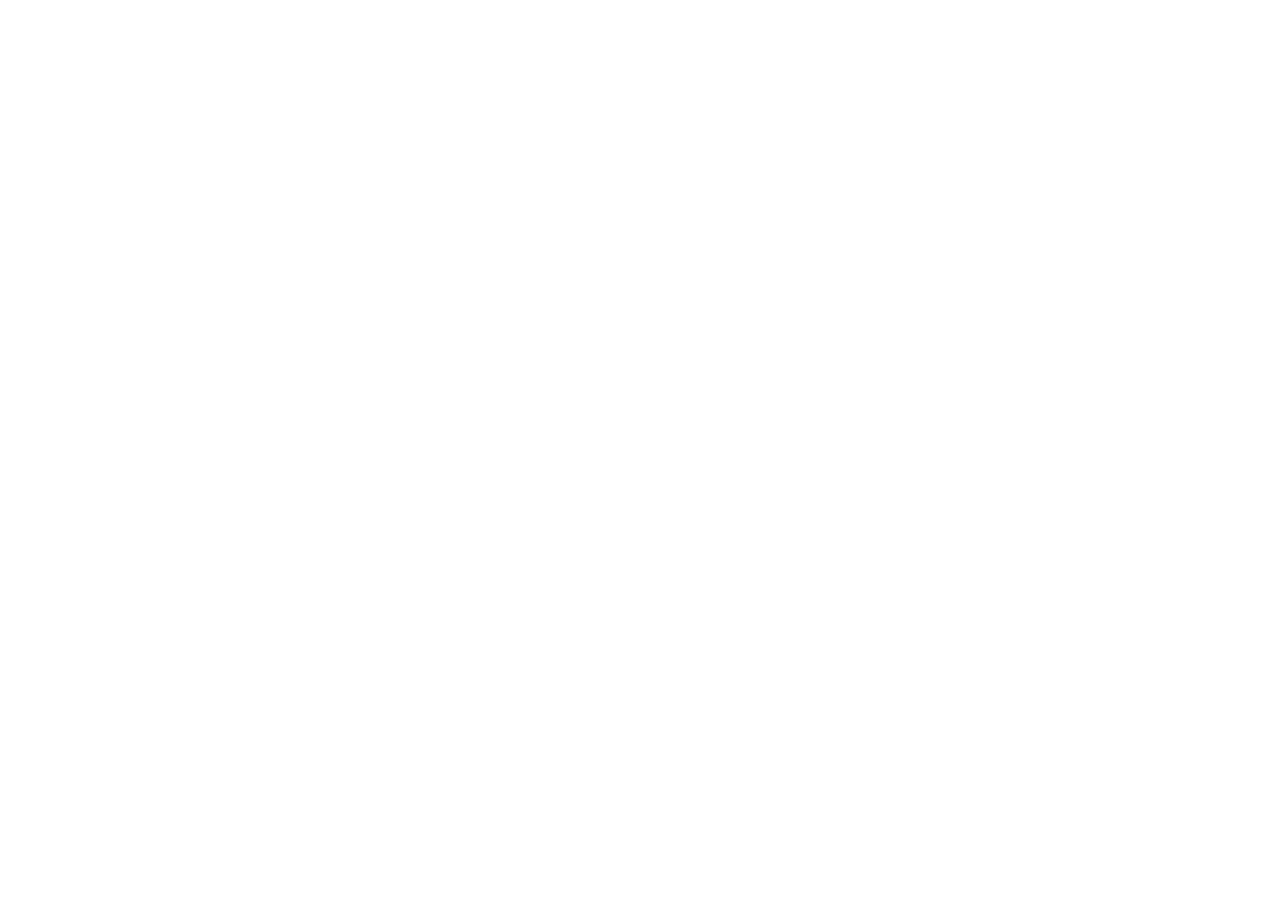
==== unidad_5/index.html @ ebf98298 "bootstrap unit 1" ====
<!DOCTYPE html>
<html lang="en">
<head>
    <meta charset="UTF-8">
    <meta http-equiv="X-UA-Compatible" content="IE=edge">
    <meta name="viewport" content="width=device-width, initial-scale=1.0">
    <link rel="stylesheet" href="./style.css">
    <title>BOOTSTRAP Unit 1</title>
</head>
<body>
    
</body>
</html>
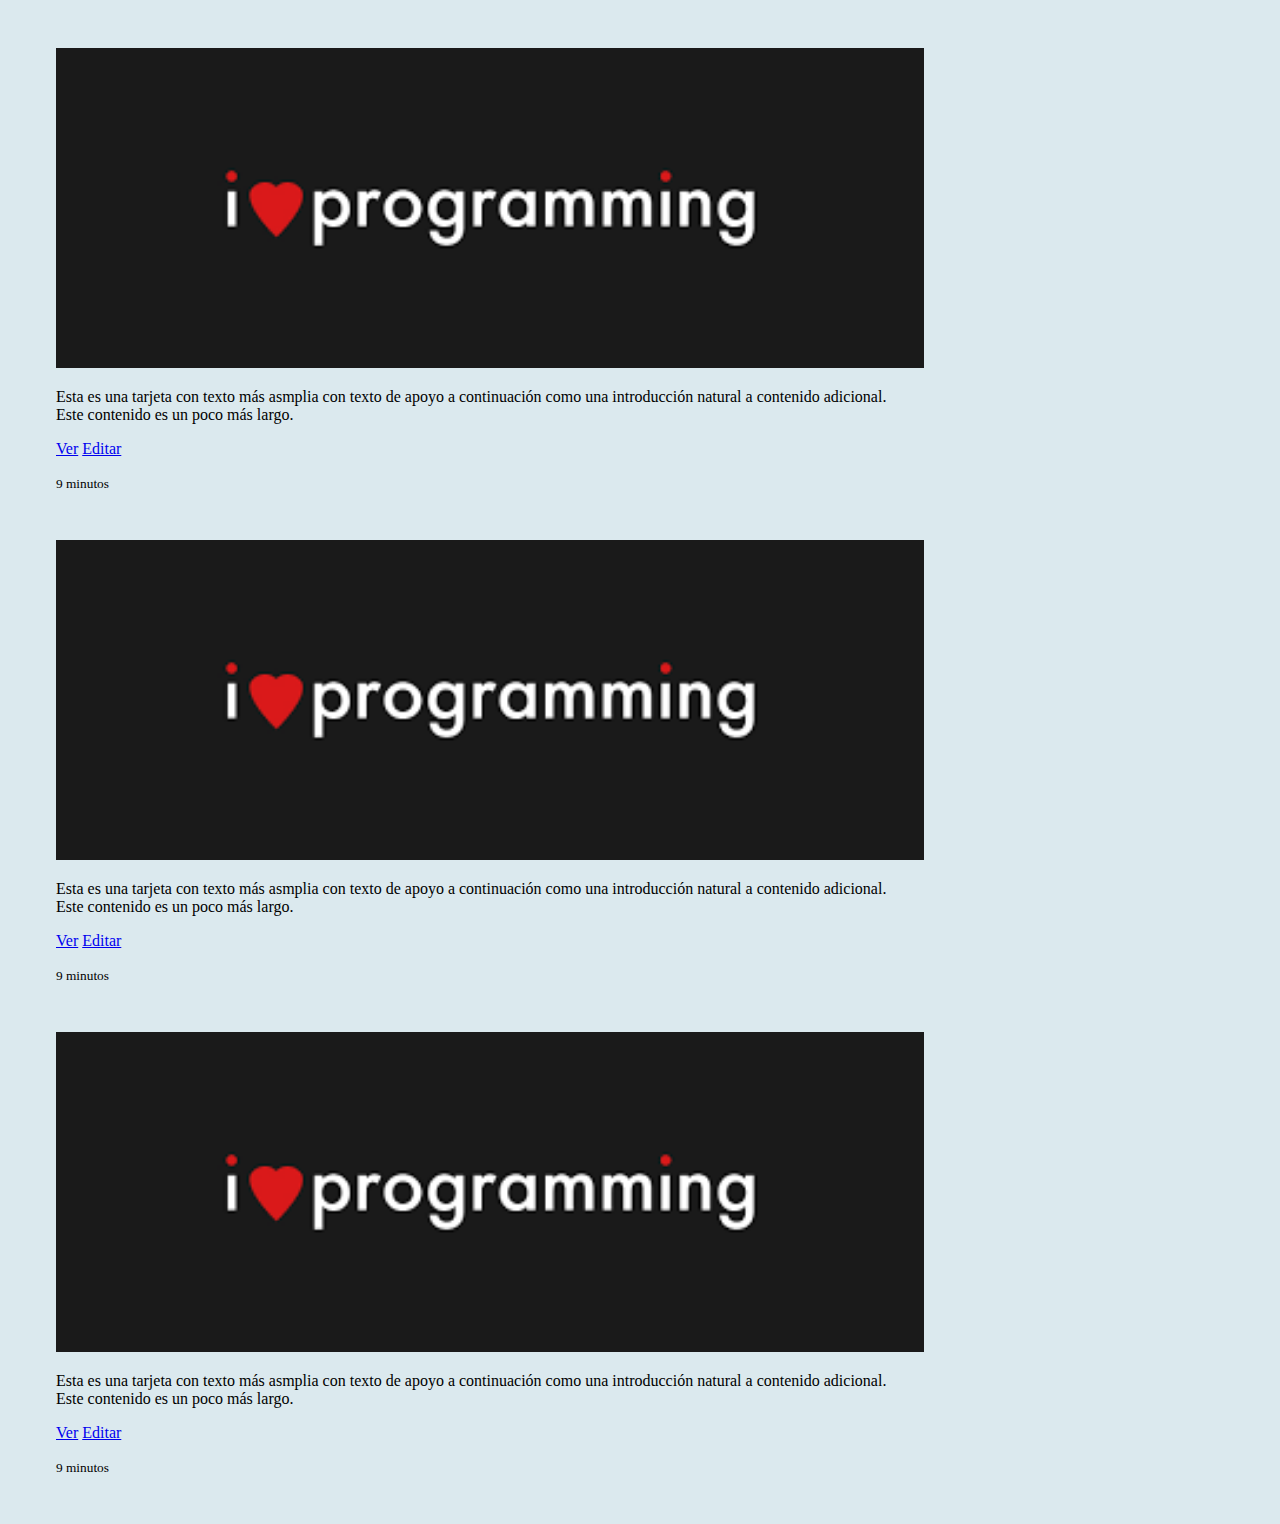
==== commit ac349ca6: "bootstrap unit 1 done" ====
--- a/unidad_5/index.html
+++ b/unidad_5/index.html
@@ -4,10 +4,57 @@
     <meta charset="UTF-8">
     <meta http-equiv="X-UA-Compatible" content="IE=edge">
     <meta name="viewport" content="width=device-width, initial-scale=1.0">
+    <link rel="stylesheet" href="https://cdn.jsdelivr.net/npm/bootstrap@4.6.0/dist/css/bootstrap.min.css" integrity="sha384-B0vP5xmATw1+K9KRQjQERJvTumQW0nPEzvF6L/Z6nronJ3oUOFUFpCjEUQouq2+l" crossorigin="anonymous">
     <link rel="stylesheet" href="./style.css">
     <title>BOOTSTRAP Unit 1</title>
 </head>
 <body>
-    
+    <div class="card-group">
+        <div class="card mb-3" >
+            <img src="./index.png" class="card-img-top" alt="...">
+            <div class="card-body">
+              <p class="card-text">Esta es una tarjeta con texto más asmplia con texto de apoyo a continuación como una introducción natural a contenido adicional.<br> Este contenido es un poco más largo.
+              </p>
+              <div class="btn-group">
+                  <a href="#" class="btn btn-secundary border">Ver</a>
+                  <a href="#" class="btn btn-secundary border">Editar</a>
+              </div>
+              <p class="card-text  float-right"><small class="text-muted">9 minutos</small></p>
+            </div>
+        </div>
+
+        <div class="card mb-3" >
+            <img src="./index.png" class="card-img-top" alt="...">
+            <div class="card-body">
+              <p class="card-text">Esta es una tarjeta con texto más asmplia con texto de apoyo a continuación como una introducción natural a contenido adicional.<br> Este contenido es un poco más largo.
+              </p>
+              <div class="btn-group">
+                  <a href="#" class="btn btn-secundary border">Ver</a>
+                  <a href="#" class="btn btn-secundary border">Editar</a>
+              </div>
+              <p class="card-text  float-right"><small class="text-muted">9 minutos</small></p>
+            </div>
+        </div>
+        
+        <div class="card mb-3" >
+            <img src="./index.png" class="card-img-top" alt="...">
+            <div class="card-body">
+              <p class="card-text">Esta es una tarjeta con texto más asmplia con texto de apoyo a continuación como una introducción natural a contenido adicional.<br> Este contenido es un poco más largo.
+              </p>
+              <div class="btn-group">
+                  <a href="#" class="btn btn-secundary border">Ver</a>
+                  <a href="#" class="btn btn-secundary border">Editar</a>
+              </div>
+              <p class="card-text  float-right"><small class="text-muted">9 minutos</small></p>
+            </div>
+        </div>
+       
+
+       
+          
+    </div>
+
+    <script src="https://code.jquery.com/jquery-3.5.1.slim.min.js" integrity="sha384-DfXdz2htPH0lsSSs5nCTpuj/zy4C+OGpamoFVy38MVBnE+IbbVYUew+OrCXaRkfj" crossorigin="anonymous"></script>
+<script src="https://cdn.jsdelivr.net/npm/bootstrap@4.6.0/dist/js/bootstrap.bundle.min.js" integrity="sha384-Piv4xVNRyMGpqkS2by6br4gNJ7DXjqk09RmUpJ8jgGtD7zP9yug3goQfGII0yAns" crossorigin="anonymous"></script>
 </body>
 </html>--- a/unidad_5/style.css
+++ b/unidad_5/style.css
@@ -0,0 +1,10 @@
+body {
+    background-color: #DBE9EE;
+}
+.card {
+    margin: 3rem;
+}
+
+img {
+    height: 20rem;
+}